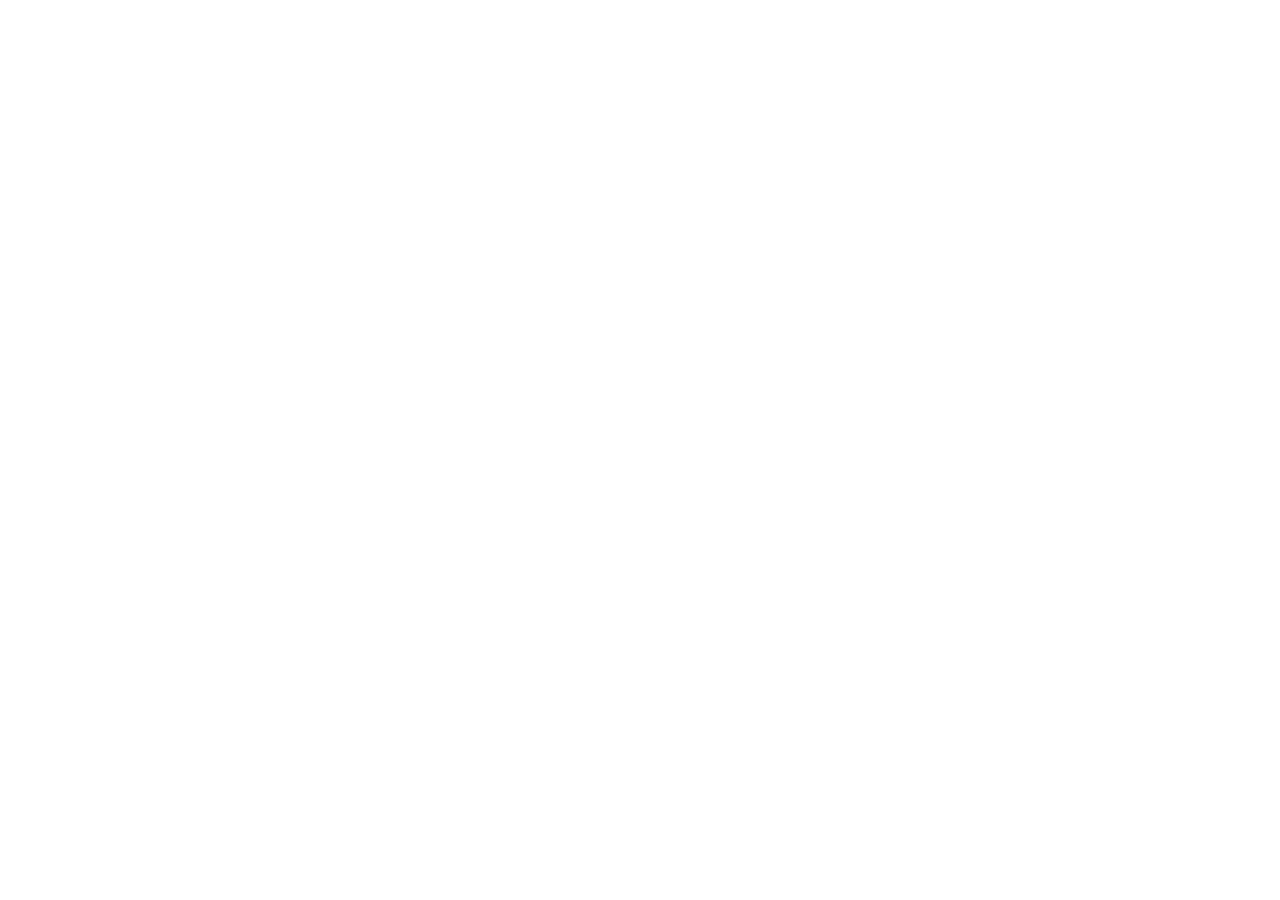
==== about.html @ af7c8831 "intial commit" ====
<!DOCTYPE html>
<html>
<head>
    <meta charset='utf-8'>
    <meta http-equiv='X-UA-Compatible' content='IE=edge'>
    <title>Page Title</title>
    <meta name='viewport' content='width=device-width, initial-scale=1'>
    <link rel='stylesheet' type='text/css' media='screen' href='main.css'>
    <script src='main.js'></script>
</head>
<body>
    
</body>
</html>
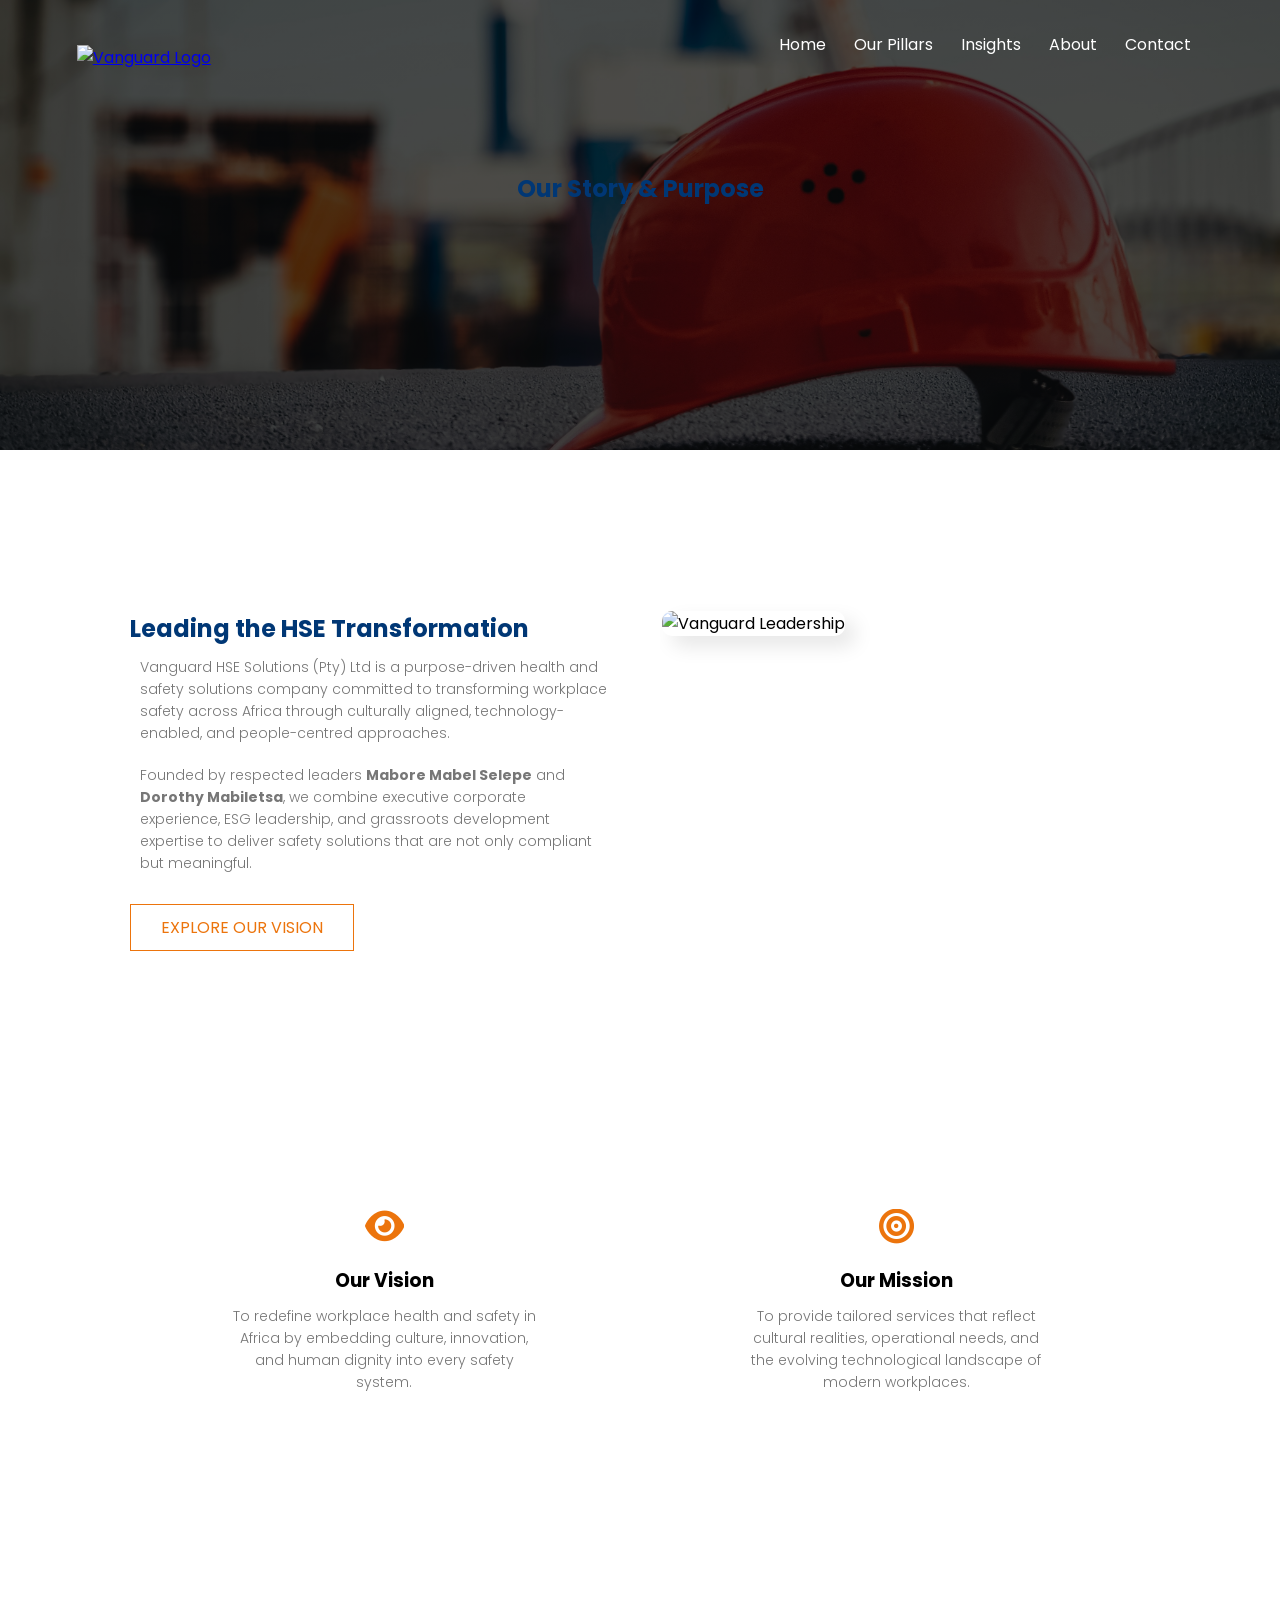
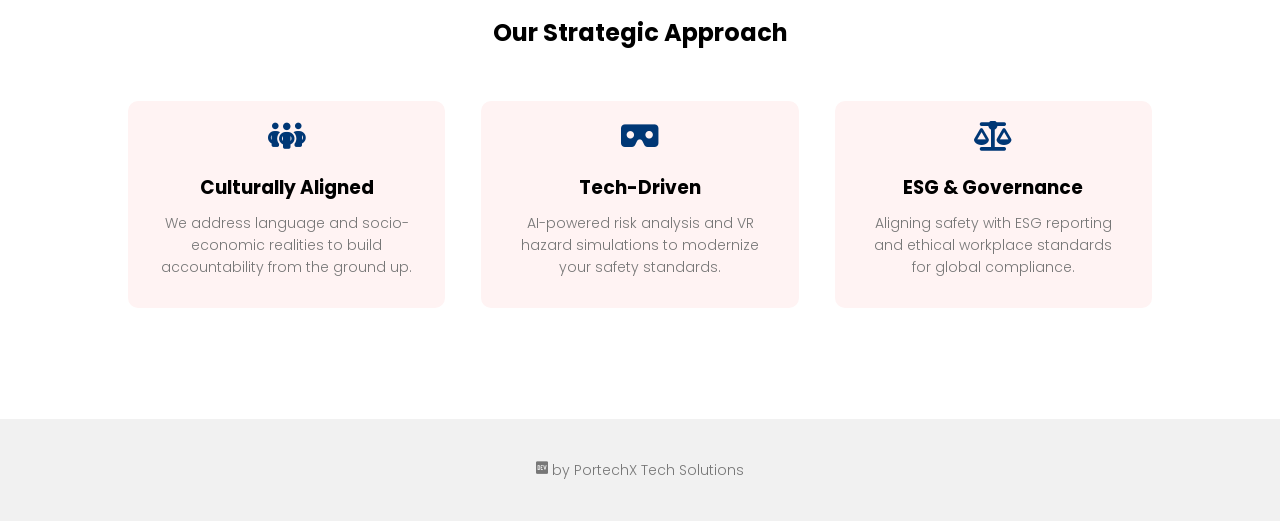
==== commit 4e73315d: "added code to pages" ====
--- a/about.html
+++ b/about.html
@@ -1,14 +1,91 @@
 <!DOCTYPE html>
-<html>
+<html lang="en">
 <head>
-    <meta charset='utf-8'>
-    <meta http-equiv='X-UA-Compatible' content='IE=edge'>
-    <title>Page Title</title>
-    <meta name='viewport' content='width=device-width, initial-scale=1'>
-    <link rel='stylesheet' type='text/css' media='screen' href='main.css'>
-    <script src='main.js'></script>
+    <meta charset="UTF-8">
+    <meta name="viewport" content="width=device-width, initial-scale=1.0">
+    <title>About Us | Vanguard HSE Solutions</title>
+    <link rel="stylesheet" href="style.css">
+    <link rel="preconnect" href="https://fonts.googleapis.com">
+<link rel="preconnect" href="https://fonts.gstatic.com" crossorigin>
+<link href="https://fonts.googleapis.com/css2?family=Poppins:ital,wght@0,100;0,200;0,300;0,400;0,500;0,600;0,700;0,800;0,900;1,100;1,200;1,300;1,400;1,500;1,600;1,700;1,800;1,900&display=swap" rel="stylesheet">
+<link rel="stylesheet" href="https://cdnjs.cloudflare.com/ajax/libs/font-awesome/6.5.0/css/all.min.css">
 </head>
 <body>
-    
+
+    <section class="sub-header about-bg">
+        <nav>
+            <a href="index.html"><img src="images/vanguard-logo.png" alt="Vanguard Logo"></a>
+            <div class="nav-links" id="navLinks">
+                <i class="fa-solid fa-xmark" onclick="hideMenu()"></i>
+                <ul>
+                    <li><a href="index.html">Home</a></li>
+                    <li><a href="pillars.html">Our Pillars</a></li>
+                    <li><a href="insights.html">Insights</a></li>
+                    <li><a href="about.html">About</a></li>
+                    <li><a href="contact.html">Contact</a></li>
+                </ul>
+            </div>
+            <i class="fa-solid fa-bars" onclick="showMenu()"></i>
+        </nav>
+        <h1>Our Story & Purpose</h1>
+    </section>
+
+    <section class="about-us">
+        <div class="row">
+            <div class="about-col">
+                <h1>Leading the HSE Transformation</h1>
+                <p>Vanguard HSE Solutions (Pty) Ltd is a purpose-driven health and safety solutions company committed to transforming workplace safety across Africa through culturally aligned, technology-enabled, and people-centred approaches.</p>
+                
+                <p>Founded by respected leaders <strong>Mabore Mabel Selepe</strong> and <strong>Dorothy Mabiletsa</strong>, we combine executive corporate experience, ESG leadership, and grassroots development expertise to deliver safety solutions that are not only compliant but meaningful.</p>
+                
+                <a href="#vision" class="hero-btn red-btn">EXPLORE OUR VISION</a>
+            </div>
+            <div class="about-col">
+                <img src="images/founders.jpg" alt="Vanguard Leadership">
+            </div>
+        </div>
+    </section>
+
+    <section class="vision-mission bg-overlay-section" id="vision">
+        <div class="row">
+            <div class="vision-col">
+                <i class="fa-solid fa-eye"></i>
+                <h3>Our Vision</h3>
+                <p>To redefine workplace health and safety in Africa by embedding culture, innovation, and human dignity into every safety system.</p>
+            </div>
+            <div class="vision-col">
+                <i class="fa-solid fa-bullseye"></i>
+                <h3>Our Mission</h3>
+                <p>To provide tailored services that reflect cultural realities, operational needs, and the evolving technological landscape of modern workplaces.</p>
+            </div>
+        </div>
+    </section>
+
+    <section class="approach">
+        <h1>Our Strategic Approach</h1>
+        <div class="row">
+            <div class="approach-col">
+                <i class="fa-solid fa-people-group"></i>
+                <h3>Culturally Aligned</h3>
+                <p>We address language and socio-economic realities to build accountability from the ground up.</p>
+            </div>
+            <div class="approach-col">
+                <i class="fa-solid fa-vr-cardboard"></i>
+                <h3>Tech-Driven</h3>
+                <p>AI-powered risk analysis and VR hazard simulations to modernize your safety standards.</p>
+            </div>
+            <div class="approach-col">
+                <i class="fa-solid fa-scale-balanced"></i>
+                <h3>ESG & Governance</h3>
+                <p>Aligning safety with ESG reporting and ethical workplace standards for global compliance.</p>
+            </div>
+        </div>
+    </section>
+
+    <section class="footer">
+    <p><i class="fa-brands fa-dev"></i></i> by PortechX Tech Solutions <span id="year"></span></p>
+    </section>
+
+    <script src="script.js"></script>
 </body>
 </html>
--- a/style.css
+++ b/style.css
@@ -0,0 +1,652 @@
+*{
+    margin:0;
+    padding:0;
+    box-sizing: border-box;
+    font-family: 'Poppins', sans-serif;
+    overflow-x: hidden;
+}
+.header {
+    min-height: 100vh;
+    width: 100%;
+    background-image: linear-gradient(rgba(1, 19, 90, 0.7), rgba(107, 64, 0, 0.7)), url("assets/banner.jpg");
+    background-size: cover;
+    background-position: center;
+    position: relative;
+}nav {
+    display: flex;
+    padding: 2% 6%;
+    justify-content: space-between;
+    align-items: center;
+}
+
+nav img {
+    width: 200px;
+}
+
+.nav-links {
+    flex: 1;
+    text-align: right;
+}
+
+.nav-links ul {
+    margin: 0;
+    padding: 0;
+}
+
+.nav-links ul li {
+    list-style: none;
+    display: inline-block;
+    padding: 6px 12px;
+    position: relative;
+    padding-bottom:30px;
+}
+
+.nav-links ul li a {
+    text-decoration: none;
+    color: #fff; /* optional depending on background */
+    font-size: 16px;
+}
+.nav-links ul li::after{
+    content: '';
+    width: 0%;
+    height: 2px;
+    background: #EC750C;
+    display: block;
+    margin: auto;
+    transition: 0.5s;
+}
+.nav-links ul li:hover::after{
+    width: 100%;
+}
+.text-box {
+    width: 90%;
+    color: #fff;
+    position: absolute;
+    top: 50%;
+    left: 50%;
+    transform: translate(-50%, -50%);
+    text-align: center;
+}
+.text-box h1{
+    font-size: 62px;
+}
+.text-box p{
+    margin: 10px auto;
+    font-size: 14px;
+    color: #fff;
+}
+.hero-btn{
+    display: inline-block;
+    text-decoration: none;
+    color: #fff;
+    border: 1px solid #fff;
+    padding: 10px 30px;
+    margin-top: 20px;
+    transition: 0.5s;
+}
+.hero-btn:hover{
+    background: #EC750C;
+    color: #fff;
+    border: 1px solid #EC750C;
+}
+nav .fa-solid{
+    display: none;
+}
+@media (max-width: 780px) {
+    .text-box h1{
+        font-size: 40px;
+    }
+    .nav-links ul li{
+        display: block;
+    }
+    #menuBtn {
+        display: block; 
+        cursor: pointer;
+    }
+    .nav-links{
+        position: absolute;
+        background: #ec740c93;
+        height: 100vh;
+        width: 200px;
+        top:0;
+        right: -200px;
+        text-align: left;
+        z-index: 2;
+        transition: 0.5s;
+    }
+    nav .fa-solid{
+        display: block;
+        color: #fff;
+        margin: 10px;
+        font-size: 22px;
+        cursor: pointer;
+    }
+    .nav-links ul{
+        display: block;
+        text-align: left;
+    }
+    nav .fa{
+        display: block;
+        color: #fff;
+        margin: 10px;
+        font-size: 22px;
+        cursor: pointer;
+    }
+    .nav-links ul{
+        padding: 30px;
+    }
+}
+.pillars {
+    width: 80%;
+    margin: auto;
+    text-align: center;
+    padding-top: 100px;
+}
+.pillars h1{
+    font-size: 36px;
+    font-weight: 600;
+    color: #003775;
+    
+}
+p {
+    color: #777;
+    font-size: 14px;
+    font-weight: 300;
+    line-height: 22px;
+    padding: 10px;
+}
+.row {
+    margin-top: 5%;
+    display: flex;
+    justify-content: space-between;
+}.pillars {
+    width: 100%; 
+    padding: 100px 10%; 
+    text-align: center;
+    
+    background-image: linear-gradient(rgba(255,255,255,0.9), rgba(255,255,255,0.7)), url('assets/banner.jpg');
+    background-position: center;
+    background-size: cover;
+    background-attachment: fixed; 
+}
+
+.pillar-col {
+    flex-basis: 31%;
+    background: #fff; 
+    border-radius: 10px;
+    margin-bottom: 5%;
+    padding: 20px 12px;
+    box-sizing: border-box;
+    transition: 0.5s;
+    box-shadow: 0 5px 15px rgba(0,0,0,0.05); 
+}
+.pillar-col:hover {
+    box-shadow: 0 0 20px 0px rgba(0,0,0,0.2);
+}
+.pillar-col h3 {
+    text-align: center;
+    font-weight: 600;
+    margin: 10px 0;
+}
+@media(max-width: 700px) {
+    .row {
+        flex-direction: column;
+    }
+    .pillar-col {
+        flex-basis: 100%;
+    }
+}
+.services {
+    width: 80%;
+    margin: auto;
+    text-align: center;
+    padding-top: 50px;
+}
+.services-col {
+    flex-basis: 32%;
+    border-radius: 10px;
+    margin-bottom: 30px;
+    position: relative;
+    overflow: hidden;
+}
+.services-col img {
+    width: 100%;
+    display: block;
+    height: 250px; 
+    object-fit: cover;
+}
+.layer {
+    background: transparent;
+    height: 100%;
+    width: 100%;
+    position: absolute;
+    top: 0;
+    left: 0;
+    transition: 0.5s;
+}
+.layer:hover {
+    background: #ec740ca2; 
+}
+.layer h3 {
+    width: 100%;
+    font-weight: 500;
+    color: #fff;
+    font-size: 26px;
+    bottom: 0;
+    left: 50%;
+    transform: translateX(-50%);
+    position: absolute;
+    opacity: 0;
+    transition: 0.5s;
+}
+.layer:hover h3 {
+    bottom: 49%;
+    opacity: 1;
+}
+.cta {
+    margin: 100px auto;
+    width: 100%;
+    background-image: linear-gradient(rgba(0, 0, 0, 0.7),rgba(0,0,0,0.7)),url(assets/banner.jpg); /* Use a high-quality industrial or boardroom photo */
+    background-position: center;
+    background-size: cover;
+    border-radius: 0px;
+    text-align: center;
+    padding: 100px 0;
+}
+
+.cta h1 {
+    color: #fff;
+    margin-bottom: 40px;
+    padding: 0;
+    color: #003775;
+}
+@media(max-width: 700px) {
+    .cta h1 {
+        font-size: 24px;
+        color:#003775;
+    }
+}
+.testimonials{
+    width: 80%;
+    margin: auto;
+    padding-top: 100px;
+    text-align: center;
+}
+.testimonials-col{
+    flex-basis: 44%;
+    border-radius: 10px;
+    margin-top: 5%;
+    text-align: left;
+    background: #fff3f3;
+    padding: 25px;
+    cursor: pointer;
+    display: flex;
+}
+.testimonials-col img {
+    width: 130px;         /* Same as height */
+    height: 65px;        /* Same as width */
+    margin-left: 5px;
+    margin-right: 20px;
+    border-radius: 50%;  /* Makes it a circle if W and H are equal */
+    object-fit: cover;   /* CRITICAL: Prevents the "slender" squashing */
+    object-position: center; 
+}
+.footer {
+    width: 100%;
+    text-align: center;
+    padding: 30px 0;
+    background: #f1f1f1; /* Light grey to separate from the white sections */
+}
+
+.footer h4 {
+    margin-bottom: 25px;
+    margin-top: 20px;
+    font-weight: 600;
+}
+
+.footer p {
+    color: #777;
+    font-size: 14px;
+    font-weight: 300;
+    line-height: 22px;
+    padding: 10px;
+}
+
+.icons .fa-brands {
+    color: #ec740c; 
+    margin: 0 13px;
+    cursor: pointer;
+    padding: 18px 0;
+    transition: 0.3s;
+}
+
+.icons .fa-brands:hover {
+    color: #003775; 
+    transform: translateY(-3px); 
+}
+
+.fa-heart {
+    color: #ec740c;
+}
+.bg-overlay-section {
+    width: 100%;
+    padding: 80px 10% 60px; 
+    background-image: linear-gradient(rgba(255, 255, 255, 0.92), rgba(255, 255, 255, 0.582)), url('assets/background2.jpg');
+    background-position: center;
+    background-size: cover;
+    background-attachment: fixed; /* Parallax effect */
+    text-align: center;
+}
+.bg-overlay-section .pillar-col, 
+.bg-overlay-section .testimonials-col {
+    background: #fff;
+    box-shadow: 0 10px 30px rgba(0, 0, 0, 0.08);
+}
+.accreditations {
+    width: 80%;
+    margin: auto;
+    padding: 60px 0;
+    text-align: center;
+}
+
+.logo-container {
+    display: flex;
+    align-items: center;
+    justify-content: space-between;
+    flex-wrap: wrap;
+    margin-top: 40px;
+}
+
+.logo-item {
+    flex-basis: 18%; /* Fits 5 logos per row */
+    padding: 10px;
+    transition: 0.3s;
+}
+
+.logo-item img {
+    width: 100%;
+    max-width: 150px; /* Prevents logos from getting too big */
+    /* filter: grayscale(100%); Makes all logos grey for a clean look */
+    /* opacity: 0.6; */
+    transition: 0.4s;
+    cursor: pointer;
+}
+
+.logo-item img:hover {
+    transform: scale(1.1); 
+}
+
+@media (max-width: 768px) {
+    .logo-item {
+        flex-basis: 45%; 
+        margin-bottom: 20px;
+    }
+}
+/* Sub-page Header styling */
+.sub-header {
+    height: 50vh;
+    width: 100%;
+    background-image: linear-gradient(rgba(0,0,0,0.7),rgba(0,0,0,0.7)), url(assets/banner.jpg);
+    background-position: center;
+    background-size: cover;
+    text-align: center;
+    color: #fff;
+}
+
+.sub-header h1 {
+    margin-top: 50px;
+    color: #003775;
+}
+
+/* Detailed Pillar Rows */
+.pillar-details {
+    width: 80%;
+    margin: auto;
+    padding: 80px 0;
+}
+
+.pillar-col-large {
+    flex-basis: 48%;
+    padding: 30px 2px;
+}
+
+.pillar-col-large img {
+    width: 100%;
+    border-radius: 10px;
+}
+
+.pillar-col-large i {
+    font-size: 40px;
+    color: #ec740c;
+    margin-bottom: 20px;
+}
+
+.reverse {
+    flex-direction: row-reverse; /* Flips the image and text for a zigzag look */
+}
+
+@media (max-width: 768px) {
+    .reverse {
+        flex-direction: column; /* Stacks normally on mobile */
+    }
+}
+/* Unique background for Insights page header */
+.insights-bg {
+    background-image: linear-gradient(rgba(0,55,117,0.8), rgba(0,55,117,0.8)), url('images/insights-banner.jpg');
+}
+
+.insights-container {
+    width: 80%;
+    margin: auto;
+    padding: 60px 0;
+}
+
+.insights-left {
+    flex-basis: 65%;
+}
+
+.blog-post {
+    margin-bottom: 50px;
+    border-bottom: 1px solid #eee;
+    padding-bottom: 30px;
+}
+
+.blog-post img {
+    width: 100%;
+    height: 350px;
+    object-fit: cover;
+    border-radius: 10px;
+}
+
+.blog-post h2 {
+    margin: 20px 0 10px;
+    color: #003775;
+}
+
+.post-meta {
+    margin-top: 15px;
+    font-size: 13px;
+    color: #777;
+}
+
+.post-meta span {
+    margin-right: 20px;
+}
+
+/* Sidebar Styling */
+.insights-right {
+    flex-basis: 30%;
+}
+
+.sidebar-card {
+    background: #fdfdfd;
+    padding: 20px;
+    margin-bottom: 25px;
+    border-radius: 10px;
+    box-shadow: 0 5px 15px rgba(0,0,0,0.05);
+}
+
+.sidebar-card h3 {
+    background: #ec740c;
+    color: #fff;
+    padding: 7px 10px;
+    font-size: 16px;
+    margin-bottom: 20px;
+    border-radius: 3px;
+}
+
+.sidebar-card div {
+    display: flex;
+    justify-content: space-between;
+    margin-bottom: 10px;
+    color: #555;
+    padding: 5px 0;
+    border-bottom: 1px dashed #ddd;
+}
+
+.newsletter input {
+    width: 100%;
+    padding: 10px;
+    margin: 15px 0;
+    border: 1px solid #ccc;
+    outline: none;
+}
+/* About Page Specifics */
+.about-bg {
+    background-image: linear-gradient(rgba(0,0,0,0.7), rgba(0,0,0,0.7)), url('assets/banner.jpg');
+}
+
+.about-us {
+    width: 80%;
+    margin: auto;
+    padding-top: 80px;
+    padding-bottom: 50px;
+}
+
+.about-col {
+    flex-basis: 48%;
+    padding: 30px 2px;
+}
+
+.about-col img {
+    width: 100%;
+    border-radius: 10px;
+    box-shadow: 10px 10px 20px rgba(0,0,0,0.1);
+}
+
+.about-col h1 {
+    padding-top: 0;
+    color: #003775;
+}
+
+/* Vision & Mission Boxes */
+.vision-mission .row {
+    justify-content: space-around;
+}
+
+.vision-col {
+    flex-basis: 40%;
+    background: #fff;
+    padding: 40px;
+    border-radius: 10px;
+    margin-bottom: 5%;
+}
+
+.vision-col i {
+    font-size: 35px;
+    color: #ec740c; /* Vanguard Orange */
+    margin-bottom: 15px;
+}
+
+/* Approach Styling */
+.approach {
+    width: 80%;
+    margin: auto;
+    text-align: center;
+    padding: 60px 0;
+}
+
+.approach-col {
+    flex-basis: 31%;
+    border-radius: 10px;
+    margin-bottom: 5%;
+    text-align: center;
+    padding: 20px;
+    background: #fff3f3;
+    transition: 0.5s;
+}
+
+.approach-col:hover {
+    box-shadow: 0 0 20px 0px rgba(0,0,0,0.2);
+}
+
+.approach-col i {
+    font-size: 30px;
+    margin-bottom: 15px;
+    color: #003775; /* Vanguard Dark Blue */
+}
+/* Contact Page Styling */
+.contact-bg {
+    background-image: linear-gradient(rgba(0,0,0,0.7), rgba(0,0,0,0.7)), url('images/contact-banner.jpg');
+}
+
+.contact-us {
+    width: 80%;
+    margin: auto;
+    padding: 80px 0;
+}
+
+.contact-col {
+    flex-basis: 48%;
+    margin-bottom: 30px;
+}
+
+.contact-col div {
+    display: flex;
+    align-items: center;
+    margin-bottom: 40px;
+}
+
+.contact-col div .fa-solid {
+    font-size: 28px;
+    color: #ec740c;
+    margin: 10px;
+    margin-right: 30px;
+}
+
+.contact-col div p {
+    padding: 0;
+}
+
+.contact-col div h5 {
+    font-size: 20px;
+    margin-bottom: 5px;
+    color: #555;
+    font-weight: 400;
+}
+
+/* Form Styling */
+.contact-col input, .contact-col textarea {
+    width: 100%;
+    padding: 15px;
+    margin-bottom: 17px;
+    outline: none;
+    border: 1px solid #ccc;
+    box-sizing: border-box;
+    background: #f8f9fa;
+}
+
+.contact-col textarea {
+    resize: none; /* Keeps the look clean */
+}
+
+.red-btn {
+    border: 1px solid #ec740c;
+    background: transparent;
+    color: #ec740c !important;
+}
+
+.red-btn:hover {
+    color: #fff !important;
+    background: #ec740c;
+}
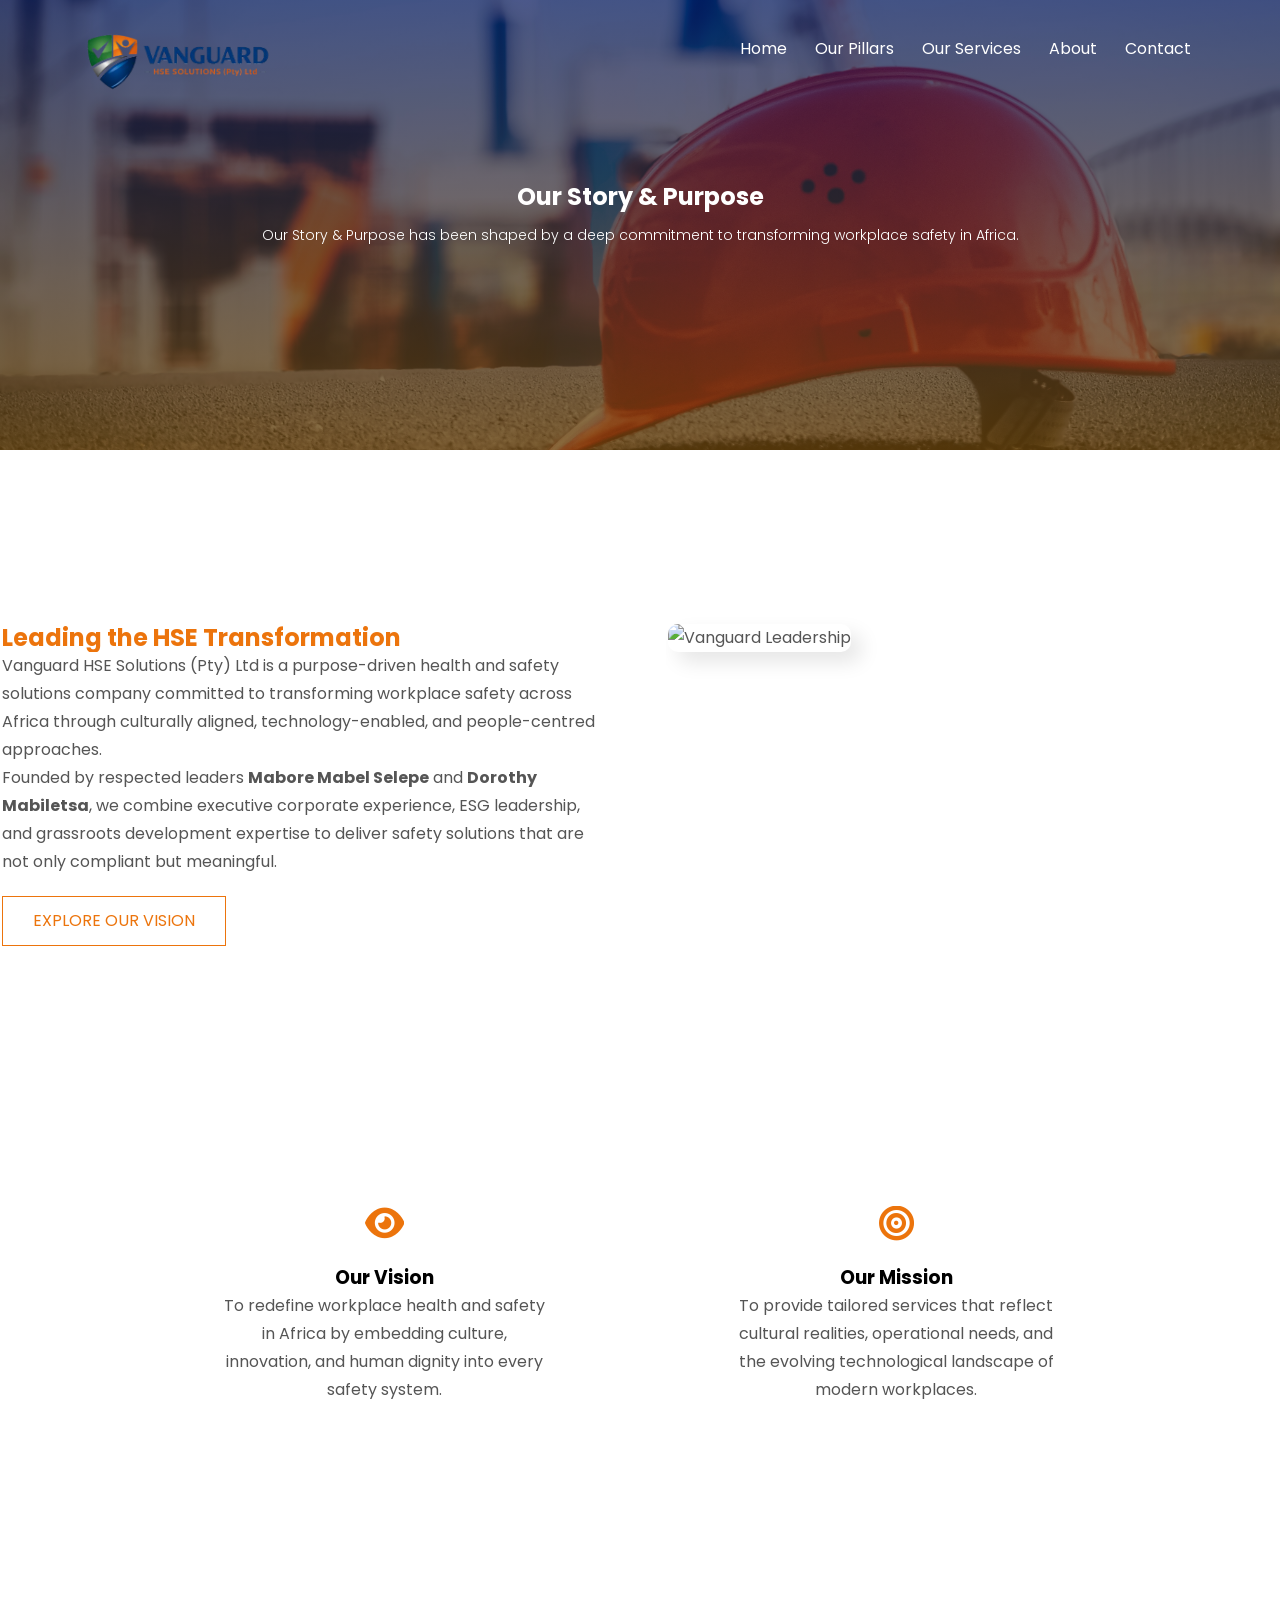
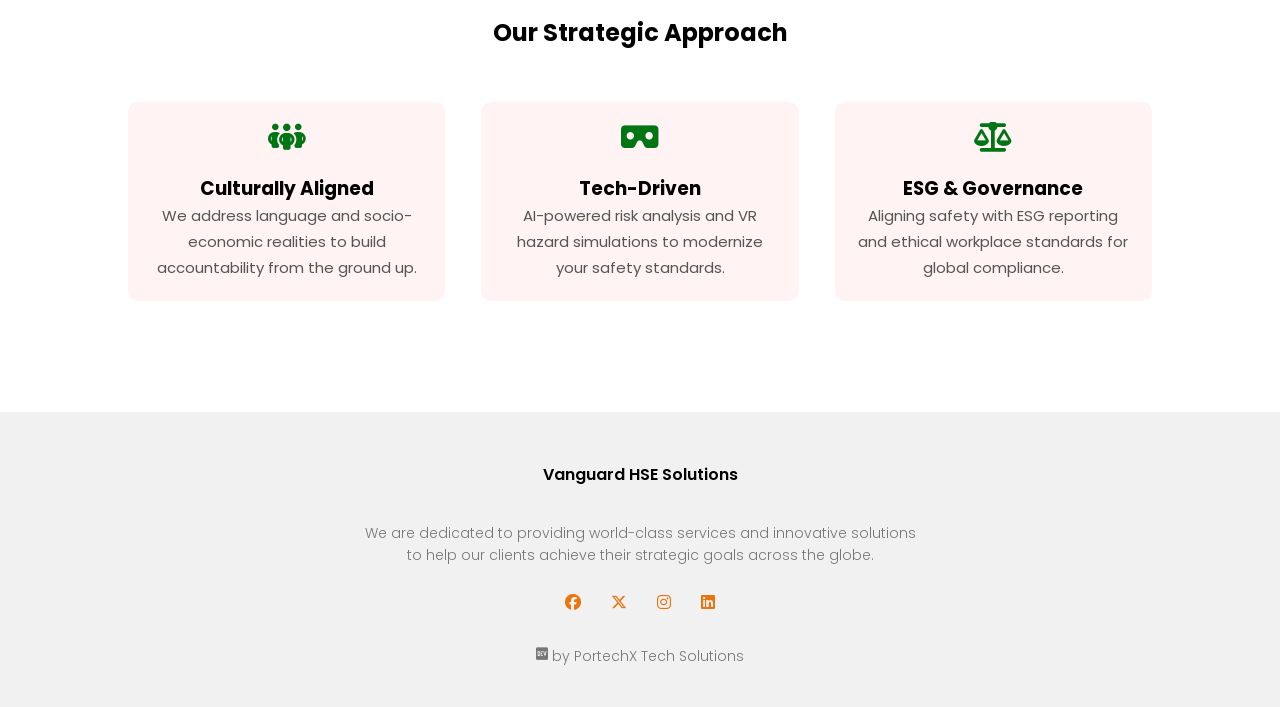
==== commit 5c4a574b: "made changes to pages to look consisntent" ====
--- a/about.html
+++ b/about.html
@@ -5,6 +5,7 @@
     <meta name="viewport" content="width=device-width, initial-scale=1.0">
     <title>About Us | Vanguard HSE Solutions</title>
     <link rel="stylesheet" href="style.css">
+             <link rel="icon" href="assets/logo.png" type="image/x-icon">
     <link rel="preconnect" href="https://fonts.googleapis.com">
 <link rel="preconnect" href="https://fonts.gstatic.com" crossorigin>
 <link href="https://fonts.googleapis.com/css2?family=Poppins:ital,wght@0,100;0,200;0,300;0,400;0,500;0,600;0,700;0,800;0,900;1,100;1,200;1,300;1,400;1,500;1,600;1,700;1,800;1,900&display=swap" rel="stylesheet">
@@ -14,13 +15,13 @@
 
     <section class="sub-header about-bg">
         <nav>
-            <a href="index.html"><img src="images/vanguard-logo.png" alt="Vanguard Logo"></a>
+            <a href="index.html"><img src="assets/logo.png" alt="Vanguard Logo"></a>
             <div class="nav-links" id="navLinks">
                 <i class="fa-solid fa-xmark" onclick="hideMenu()"></i>
                 <ul>
                     <li><a href="index.html">Home</a></li>
                     <li><a href="pillars.html">Our Pillars</a></li>
-                    <li><a href="insights.html">Insights</a></li>
+                    <li><a href="services.html">Our Services</a></li>
                     <li><a href="about.html">About</a></li>
                     <li><a href="contact.html">Contact</a></li>
                 </ul>
@@ -28,6 +29,7 @@
             <i class="fa-solid fa-bars" onclick="showMenu()"></i>
         </nav>
         <h1>Our Story & Purpose</h1>
+        <p>Our Story & Purpose has been shaped by a deep commitment to transforming workplace safety in Africa.</p>
     </section>
 
     <section class="about-us">
@@ -81,11 +83,18 @@
             </div>
         </div>
     </section>
-
-    <section class="footer">
+<section class="footer">
+    <h4>Vanguard HSE Solutions</h4>
+    <p>We are dedicated to providing world-class services and innovative solutions <br> to help our clients achieve their strategic goals across the globe.</p>
+    
+    <div class="icons">
+        <i class="fa-brands fa-facebook"></i>
+        <i class="fa-brands fa-x-twitter"></i>
+        <i class="fa-brands fa-instagram"></i>
+        <i class="fa-brands fa-linkedin"></i>
+    </div>
     <p><i class="fa-brands fa-dev"></i></i> by PortechX Tech Solutions <span id="year"></span></p>
-    </section>
-
+</section>
     <script src="script.js"></script>
 </body>
 </html>
--- a/style.css
+++ b/style.css
@@ -92,6 +92,37 @@
 nav .fa-solid{
     display: none;
 }
+/* --- Home Transformation Pillars Styling --- */
+
+h1.home {
+    color: #003775; /* Vanguard Dark Blue for strong branding */
+    font-size: 36px;
+    font-weight: 600;
+    margin-bottom: 10px;
+}
+
+p.home {
+    color: #777;
+    font-size: 16px;
+    font-weight: 400;
+    max-width: 800px;
+    margin: auto;
+}
+.home-services h1 {
+    color: #003775;
+    font-size: 36px;
+    font-weight: 600;
+    margin-bottom: 20px;
+}
+
+/* --- Pillar Columns Styling --- */
+
+.home-col h3 {
+    color: #003775;
+    margin-top: 15px;
+    margin-bottom: 10px;
+}
+
 @media (max-width: 780px) {
     .text-box h1{
         font-size: 40px;
@@ -145,14 +176,20 @@
 .pillars h1{
     font-size: 36px;
     font-weight: 600;
-    color: #003775;
     
 }
-p {
-    color: #777;
+.sub-header p {
+    color: #fff;
     font-size: 14px;
     font-weight: 300;
     line-height: 22px;
+    padding: 10px;
+}
+.services-container,.services-container,.pillar-details p {
+    color: #555;
+    font-size: 16px;
+    font-weight: 400;
+    line-height: 28px;
     padding: 10px;
 }
 .row {
@@ -164,7 +201,7 @@
     padding: 100px 10%; 
     text-align: center;
     
-    background-image: linear-gradient(rgba(255,255,255,0.9), rgba(255,255,255,0.7)), url('assets/banner.jpg');
+    background-image: linear-gradient(rgba(0, 0, 0, 0.486), rgba(255,255,255,0.7)), url('assets/banner.jpg');
     background-position: center;
     background-size: cover;
     background-attachment: fixed; 
@@ -258,12 +295,11 @@
     color: #fff;
     margin-bottom: 40px;
     padding: 0;
-    color: #003775;
 }
 @media(max-width: 700px) {
     .cta h1 {
         font-size: 24px;
-        color:#003775;
+        
     }
 }
 .testimonials{
@@ -342,12 +378,6 @@
     background: #fff;
     box-shadow: 0 10px 30px rgba(0, 0, 0, 0.08);
 }
-.accreditations {
-    width: 80%;
-    margin: auto;
-    padding: 60px 0;
-    text-align: center;
-}
 
 .logo-container {
     display: flex;
@@ -382,29 +412,49 @@
         margin-bottom: 20px;
     }
 }
-/* Sub-page Header styling */
+/* Shared sub-page header styling */
 .sub-header {
     height: 50vh;
     width: 100%;
-    background-image: linear-gradient(rgba(0,0,0,0.7),rgba(0,0,0,0.7)), url(assets/banner.jpg);
+    background-image: linear-gradient(rgba(1, 19, 90, 0.7), rgba(107, 64, 0, 0.7)), url(assets/banner.jpg);
     background-position: center;
     background-size: cover;
+    background-repeat: no-repeat;
     text-align: center;
     color: #fff;
 }
 
 .sub-header h1 {
     margin-top: 50px;
-    color: #003775;
-}
-
-/* Detailed Pillar Rows */
-.pillar-details {
+}
+
+/* Shared page section layout */
+.pillar-details,
+.services-container,
+.contact-us,
+.approach,
+.accreditations {
     width: 80%;
     margin: auto;
+}
+
+.pillar-details,
+.contact-us {
     padding: 80px 0;
 }
 
+.services-container,
+.accreditations,
+.approach {
+    padding: 60px 0;
+}
+
+.approach,
+.accreditations {
+    text-align: center;
+}
+
+/* Detailed Pillar Rows */
 .pillar-col-large {
     flex-basis: 48%;
     padding: 30px 2px;
@@ -430,18 +480,12 @@
         flex-direction: column; /* Stacks normally on mobile */
     }
 }
-/* Unique background for Insights page header */
-.insights-bg {
-    background-image: linear-gradient(rgba(0,55,117,0.8), rgba(0,55,117,0.8)), url('images/insights-banner.jpg');
-}
-
-.insights-container {
-    width: 80%;
-    margin: auto;
-    padding: 60px 0;
-}
-
-.insights-left {
+/* Unique background for services page header */
+.services-bg {
+    background-image: linear-gradient(rgba(1, 19, 90, 0.7), rgba(107, 64, 0, 0.7)), url('assets/banner.jpg');
+}
+
+.services-left {
     flex-basis: 65%;
 }
 
@@ -474,7 +518,7 @@
 }
 
 /* Sidebar Styling */
-.insights-right {
+.services-right {
     flex-basis: 30%;
 }
 
@@ -513,12 +557,10 @@
 }
 /* About Page Specifics */
 .about-bg {
-    background-image: linear-gradient(rgba(0,0,0,0.7), rgba(0,0,0,0.7)), url('assets/banner.jpg');
+    background-image: linear-gradient(rgba(1, 19, 90, 0.7), rgba(107, 64, 0, 0.7)), url('assets/banner.jpg');
 }
 
 .about-us {
-    width: 80%;
-    margin: auto;
     padding-top: 80px;
     padding-bottom: 50px;
 }
@@ -536,7 +578,19 @@
 
 .about-col h1 {
     padding-top: 0;
-    color: #003775;
+    color: #ec740c;
+}
+.about-us,.vision-col p{
+    color: #555;
+    font-size: 16px;
+    font-weight: 400;
+    line-height: 28px;
+}
+.approach-col p {
+    color: #555;
+    font-size: 15px;
+    font-weight: 400;
+    line-height: 26px;
 }
 
 /* Vision & Mission Boxes */
@@ -559,13 +613,6 @@
 }
 
 /* Approach Styling */
-.approach {
-    width: 80%;
-    margin: auto;
-    text-align: center;
-    padding: 60px 0;
-}
-
 .approach-col {
     flex-basis: 31%;
     border-radius: 10px;
@@ -583,17 +630,11 @@
 .approach-col i {
     font-size: 30px;
     margin-bottom: 15px;
-    color: #003775; /* Vanguard Dark Blue */
+    color: #007514; /* Vanguard Dark Blue */
 }
 /* Contact Page Styling */
 .contact-bg {
-    background-image: linear-gradient(rgba(0,0,0,0.7), rgba(0,0,0,0.7)), url('images/contact-banner.jpg');
-}
-
-.contact-us {
-    width: 80%;
-    margin: auto;
-    padding: 80px 0;
+    background-image: linear-gradient(rgba(1, 19, 90, 0.7), rgba(107, 64, 0, 0.7)), url('assets/banner.jpg');
 }
 
 .contact-col {
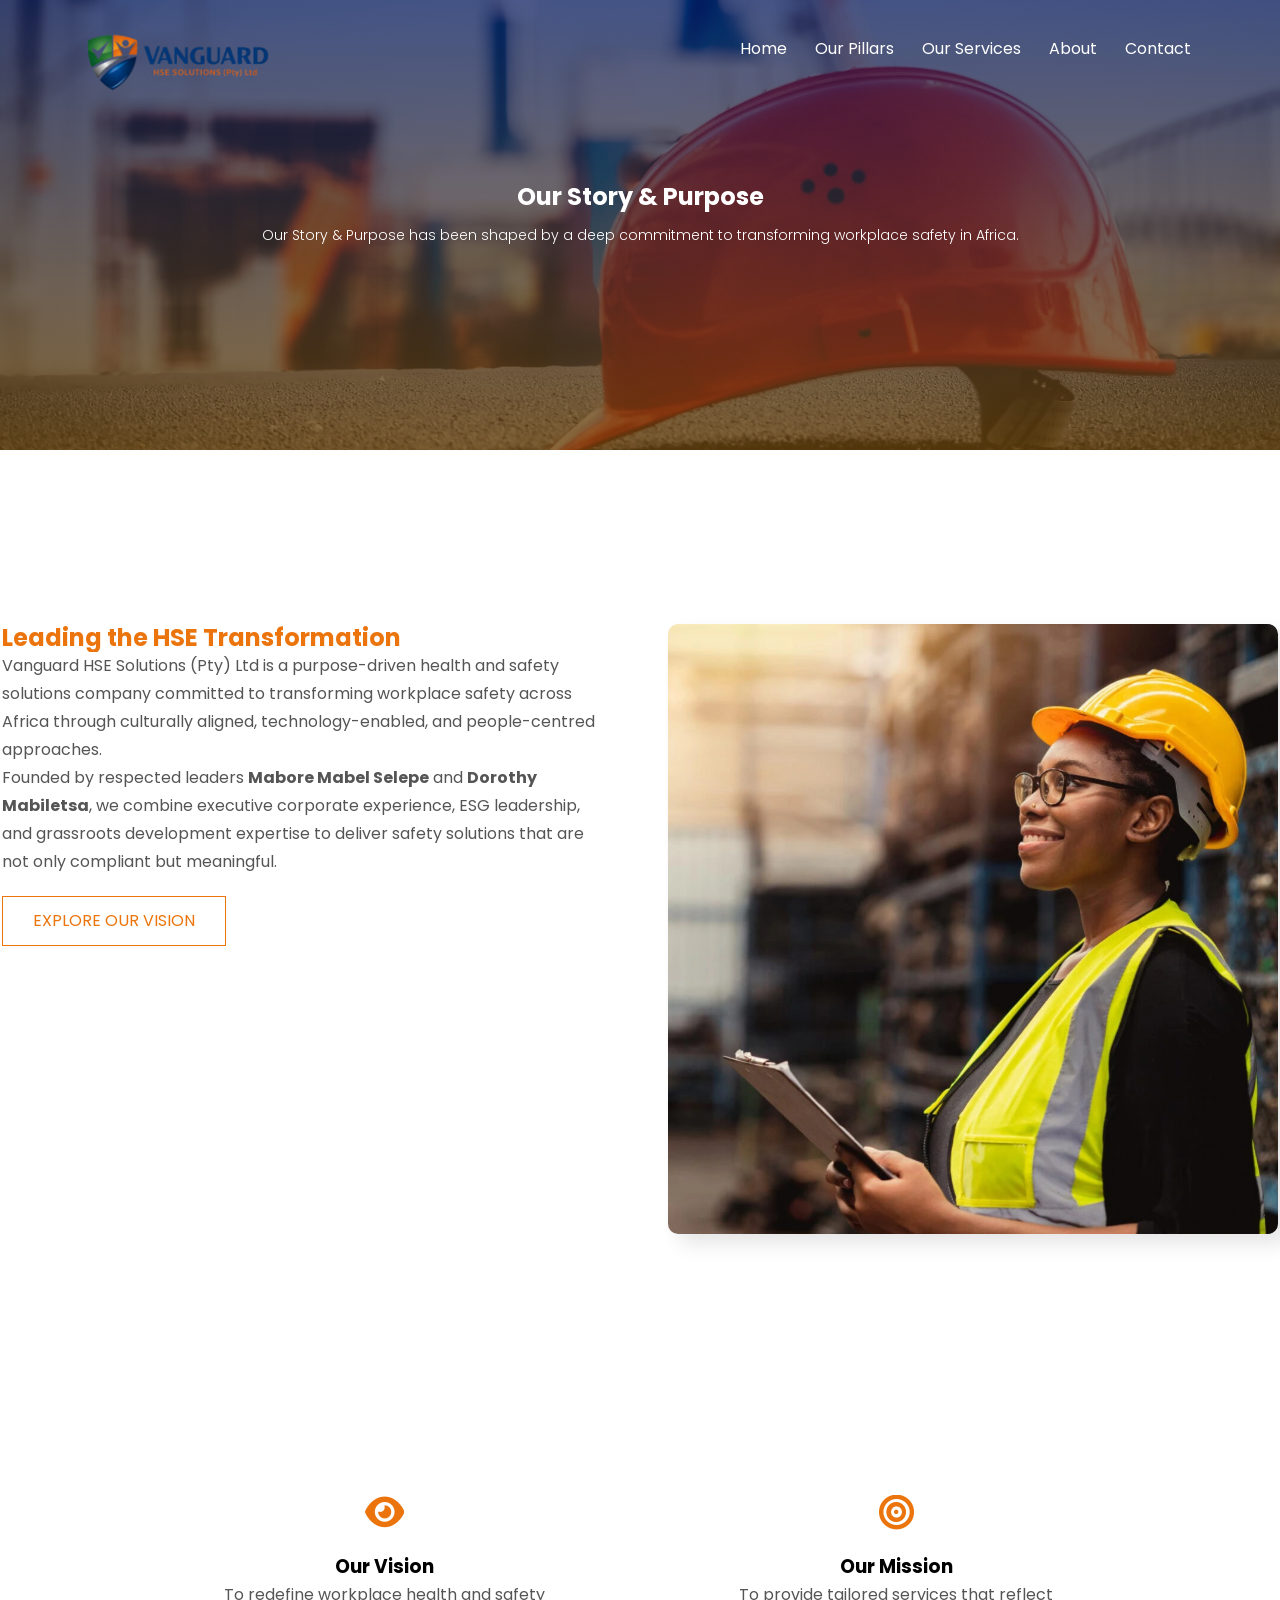
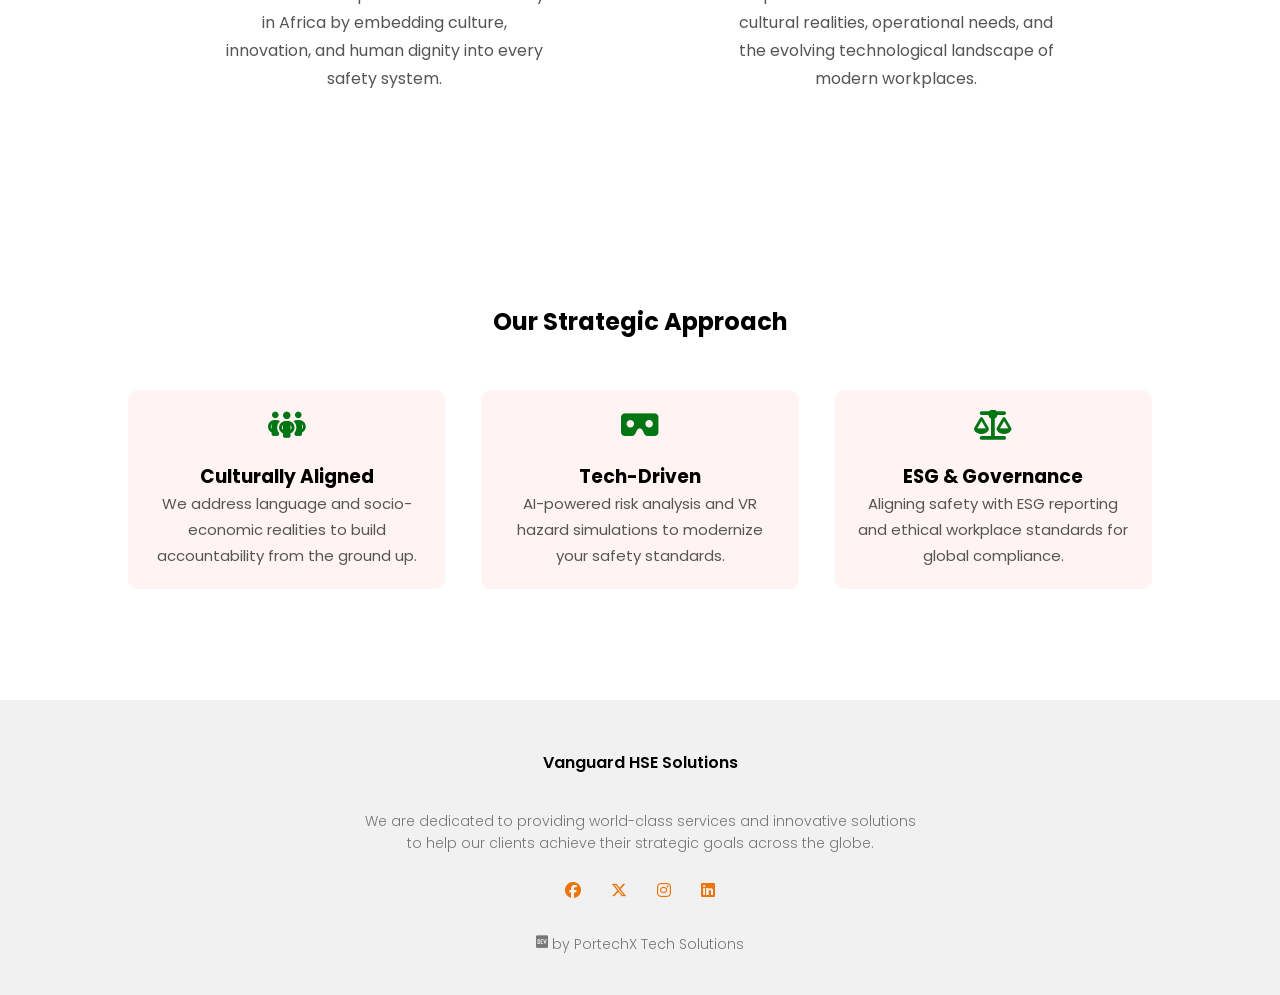
==== commit 5e214ef3: "changed duplicate files and extra folder" ====
--- a/about.html
+++ b/about.html
@@ -43,7 +43,7 @@
                 <a href="#vision" class="hero-btn red-btn">EXPLORE OUR VISION</a>
             </div>
             <div class="about-col">
-                <img src="images/founders.jpg" alt="Vanguard Leadership">
+                <img src="assets/OHS-Management.png" alt="Vanguard Leadership">
             </div>
         </div>
     </section>
--- a/style.css
+++ b/style.css
@@ -92,37 +92,6 @@
 nav .fa-solid{
     display: none;
 }
-/* --- Home Transformation Pillars Styling --- */
-
-h1.home {
-    color: #003775; /* Vanguard Dark Blue for strong branding */
-    font-size: 36px;
-    font-weight: 600;
-    margin-bottom: 10px;
-}
-
-p.home {
-    color: #777;
-    font-size: 16px;
-    font-weight: 400;
-    max-width: 800px;
-    margin: auto;
-}
-.home-services h1 {
-    color: #003775;
-    font-size: 36px;
-    font-weight: 600;
-    margin-bottom: 20px;
-}
-
-/* --- Pillar Columns Styling --- */
-
-.home-col h3 {
-    color: #003775;
-    margin-top: 15px;
-    margin-bottom: 10px;
-}
-
 @media (max-width: 780px) {
     .text-box h1{
         font-size: 40px;
